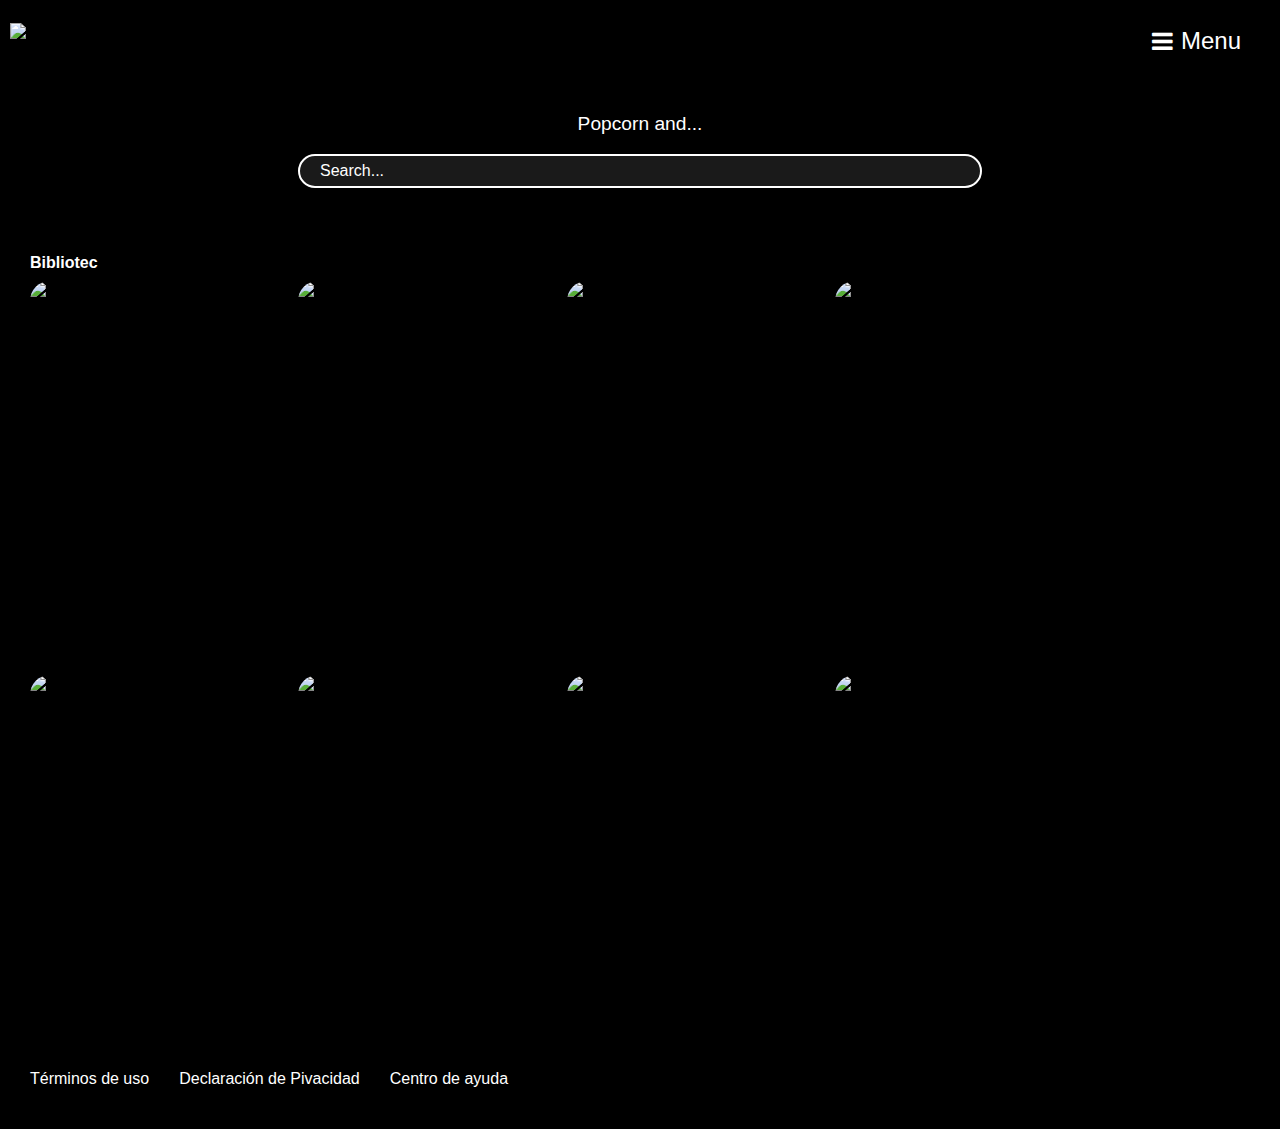
==== WebProyect/Epic/epicfilms.html @ b45090fa "feat: Maquetado epicfilms.html" ====
<!DOCTYPE html>
<html lang="en">
<head>
<meta charset="UTF-8">
<meta name="viewport" content="width=device-width, initial-scale=1.0">
<link rel="stylesheet" href="./css/header.css">
<link rel="stylesheet" href="./css/index.css">
<title></title>
</head>
<body>
<header class="header">
    <img class="header__img" src="/Users/jrod/Desktop/epic/WebProyect/images/epicfilms_blanco.png" alt="EpicFilms Logo">
    <div class="header__menu">
        <div class="header__menu--profile">
        <i class="fa fa-bars" aria-hidden="true"></i>
        <p>Menu</p>
        </div>
        <ul>
            <li><a href="#">Account</a></li>
            <li><a href="#">Favorites</a></li>
            <li><a href="#">Sing Out</a></li>
        </ul>
    </div>
</header>


<section class="searcher"> 
    <p class="searcher__title"> Popcorn and...</p>
    <input class="input" type="text" placeholder="Search...">
</section>

<h2 class="bibliotec_title">Bibliotec</h2>
<section class="carousel">
<div class="carousel__container">
    <div class="carousel-item">
        <img class="carousel-item__img"
            src="/Users/jrod/Desktop/epic films- index/el padrino.jpg"
            alt="El Padrino">
        <div class="carousel-item__details">
            <div>
                <img src="/Users/jrod/Desktop/epic/WebProyect/logos/play.png"alt="play">
                <img src="/Users/jrod/Desktop/epic/WebProyect/logos/favorite.png"alt="fav">
            </div>
            <p class="carousel-item__details--titile">El Padrino</p>
            <p class="carousel-item__details--subtitle">1972 +13 114 min</p>
        </div>
    </div>

    <div class="carousel-item">
        <img class="carousel-item__img"
            src="/Users/jrod/Desktop/epic films- index/el pianista.jpg"
            alt="El Pianista">
        <div class="carousel-item__details">
            <div>
                <img src="/Users/jrod/Desktop/epic/WebProyect/logos/play.png"alt="play">
                <img src="/Users/jrod/Desktop/epic/WebProyect/logos/favorite.png"alt="fav">
            </div>
            <p class="carousel-item__details--titile">El Pianista</p>
            <p class="carousel-item__details--subtitle">2002 16+ 118 min</p>
        </div>
    </div>


    <div class="carousel-item">
        <img class="carousel-item__img"
            src="/Users/jrod/Desktop/epic films- index/hombres de honor.jpg"
            alt="El Pianista">
        <div class="carousel-item__details">
            <div>
                <img src="/Users/jrod/Desktop/epic/WebProyect/logos/play.png"alt="play">
                <img src="/Users/jrod/Desktop/epic/WebProyect/logos/favorite.png"alt="fav">
            </div>
            <p class="carousel-item__details--titile">Hombres de Honor</p>
            <p class="carousel-item__details--subtitle">2000 16+ 120 min</p>
        </div>
    </div>


    <div class="carousel-item">
        <img class="carousel-item__img"
            src="/Users/jrod/Desktop/epic films- index/salvar al soldado ryan.jpg"
            alt="Salvar al Soldado Ryan">
        <div class="carousel-item__details">
            <div>
                <img src="/Users/jrod/Desktop/epic/WebProyect/logos/play.png"alt="play">
                <img src="/Users/jrod/Desktop/epic/WebProyect/logos/favorite.png"alt="fav">
            </div>
            <p class="carousel-item__details--titile">Salvar al Soldado Ryan</p>
            <p class="carousel-item__details--subtitle">1998 +13 140 min</p>
        </div>
    </div>
</section>

<section class="carousel">
    <div class="carousel__container">
        <div class="carousel-item">
            <img class="carousel-item__img"
                src="/Users/jrod/Desktop/epic films- index/titanic.jpg"
                alt="Titanic">
            <div class="carousel-item__details">
                <div>
                    <img src="/Users/jrod/Desktop/epic/WebProyect/logos/play.png"alt="play">
                    <img src="/Users/jrod/Desktop/epic/WebProyect/logos/favorite.png"alt="fav">
                </div>
                <p class="carousel-item__details--titile">Titanic</p>
                <p class="carousel-item__details--subtitle">1998 +7 114 min</p>
            </div>
        </div>

        <div class="carousel-item">
            <img class="carousel-item__img"
                src="/Users/jrod/Desktop/epic films- index/troya.jpg"
                alt="Troya">
            <div class="carousel-item__details">
                <div>
                    <img src="/Users/jrod/Desktop/epic/WebProyect/logos/play.png"alt="play">
                    <img src="/Users/jrod/Desktop/epic/WebProyect/logos/favorite.png"alt="fav">
                </div>
                <p class="carousel-item__details--titile">Troya</p>
                <p class="carousel-item__details--subtitle">2004 +13 118 min</p>
            </div>
        </div>


        <div class="carousel-item">
            <img class="carousel-item__img"
                src="/Users/jrod/Desktop/epic films- index/la milla verde.jpg"
                alt="La Milla Verde">
            <div class="carousel-item__details">
                <div>
                    <img src="/Users/jrod/Desktop/epic/WebProyect/logos/play.png"alt="play">
                    <img src="/Users/jrod/Desktop/epic/WebProyect/logos/favorite.png"alt="fav">
                </div>
                <p class="carousel-item__details--titile">La Milla verde</p>
                <p class="carousel-item__details--subtitle">1999 16+ 120 min</p>
            </div>
        </div>


        <div class="carousel-item">
            <img class="carousel-item__img"
                src="/Users/jrod/Desktop/epic films- index/braveheart.jpg"
                alt="BraveHeart">
            <div class="carousel-item__details">
                <div>
                    <img src="/Users/jrod/Desktop/epic/WebProyect/logos/play.png"alt="play">
                    <img src="/Users/jrod/Desktop/epic/WebProyect/logos/favorite.png"alt="fav">
                </div>
                    <p class="carousel-item__details--titile">BraveHeart</p>
                    <p class="carousel-item__details--subtitle">1995 16+ 140 min</p>
                </div>
            </div>
</section>
        <footer class="footer">
            <a href="#">Términos de uso</a>
            <a href="#">Declaración de Pivacidad</a>
            <a href="#">Centro de ayuda</a>
        </footer>
</body>
</html>
---- WebProyect/Epic/css/header.css ----
/*Mobile first*/
@import "https://stackpath.bootstrapcdn.com/font-awesome/4.7.0/css/font-awesome.min.css";

body {
    margin: 0px;
    background-color: black;
    font-family: 'Oswald', sans-serif;
}

.header {
    background-color: black;
    margin-top: 1px;
    width: 100%;
    height: 80px;
    display: flex;
    justify-content: space-between;
    align-items: center;
}

.header__img {
    width: 110px;
    margin-top: 0px;
    margin-left: 10px;
}

.header__menu {
    font-size: 1rem;
    margin-right: 80px;
    color: white;
}

.bibliotec_title {
    color: white;
    font-size: 1rem;
    position: absolute;
    padding-left: 30px;
    width: 100%;
}

/* related */

.header__menu ul {
    display: none;
    list-style: none;
    padding: 0px;
    position: absolute;
    width: 100px;
    text-align: right;
    margin: 0px 0px 0px -40px;
}
.header__menu:hover ul, ul:hover {
    display: block;
}

.header__menu li {
    margin: 10px 0px;
}

.header__menu li a{
    color: white;
}

.header__menu li a:hover {
    text-decoration: underline;
}

.header__menu--profile {
    margin-right: 8px;
    width: 40px;
    display: flex;
    align-items: center;
}

.header__menu--profile .fa-bars {
    margin-right: 8px;
    width: 40px;
}

.fa-bars {
    content: "\f0c9";
}

.header__menu--profile p {
    margin: 0px;
}

.searcher {
    margin-top: -40px;
    height: 200px;
    display: flex;
    flex-direction: column;
    justify-content: center;
    align-items: center;
}

.searcher__title {
    color: white;
    font-size: 1.2rem;
}

.input {
    background-color: rgba(255, 255, 255, 0.1);
    border: 2px solid white;
    border-radius: 20px;
    color: white;
    font-family: 'Oswald', sans-serif;
    font-size: 1rem;
    height: 30px;
    padding: 0px 20px;
    width: 50%;
    outline: none;
}

::placeholder {
    color: white;
}

.footer {
    display: flex;
    align-items: center;
    height: 100px;
    width: 100%;
}
.footer a {
    color: white;
    background-color: none;
    font-size: 1rem;
    cursor: pointer;
    padding-left: 30px;
    text-decoration: none;

}

.footer a:hover {
    text-decoration: underline;
}

@media only screen and (min-width:768px){
    .header__menu {
        font-size: 1.5rem;
    }
    .input {
        width: 50%;
    }
    .footer {
        display: flex;
        align-items: center;
        height: 100px;
        width: 100%;
    }
}
---- WebProyect/Epic/css/index.css ----
@import "https://stackpath.bootstrapcdn.com/font-awesome/4.7.0/css/font-awesome.min.css";

body {
    margin: 0px;
    background-color: black;
    font-family: 'Oswald', sans-serif;
}

.carousel {
    width: 100%;
    overflow: scroll;
    padding: 30px;
    position: relative;
}

.carousel__container {
    white-space: nowrap;
    margin: 10px 0px;
    padding-bottom: 10px;

}

.carousel-item {
    width: 254px;
    height: 300px;
    border-radius: 20px;
    overflow: hidden;
    margin-right: 10px;
    display: inline-block;
    cursor: pointer;
    transition: 450ms all;
    transform-origin: center left;
    position: relative;

}

.carousel-item:hover~.carousel-item {
    transform: translate3d(100px, 0, 0);
}

.carousel__container:hover.carousel-item {
    opacity: 0.3;
}

.carousel__container:hover.carousel-item:hover {
    transform: scale(1.5);
    opacity: 1;
}

.carousel-item__img {
    width: 254px;
    height: 300px;
    object-fit: cover;
}

.carousel-item__details {
    background: linear-gradient(to top, rgba(0, 0, 0, 0.9)0%, rgba(0, 0, 0, 0)100%);
    font-size: 10px;
    opacity: 0;
    transition: 450ms opacity;
    padding: 10px10px;
    position: absolute;
    top: 0;
    left: 0;
    right: 0;
    bottom: 0;

    display: flex;
    justify-content: flex-end;
    flex-direction: column;

}
.carousel-item__detailsimg{
height: 15px;
}
.carousel-item__detailsp{
    margin: 0px;
}

.carousel-item__details:hover {
    opacity: 1;
    color: white;
}
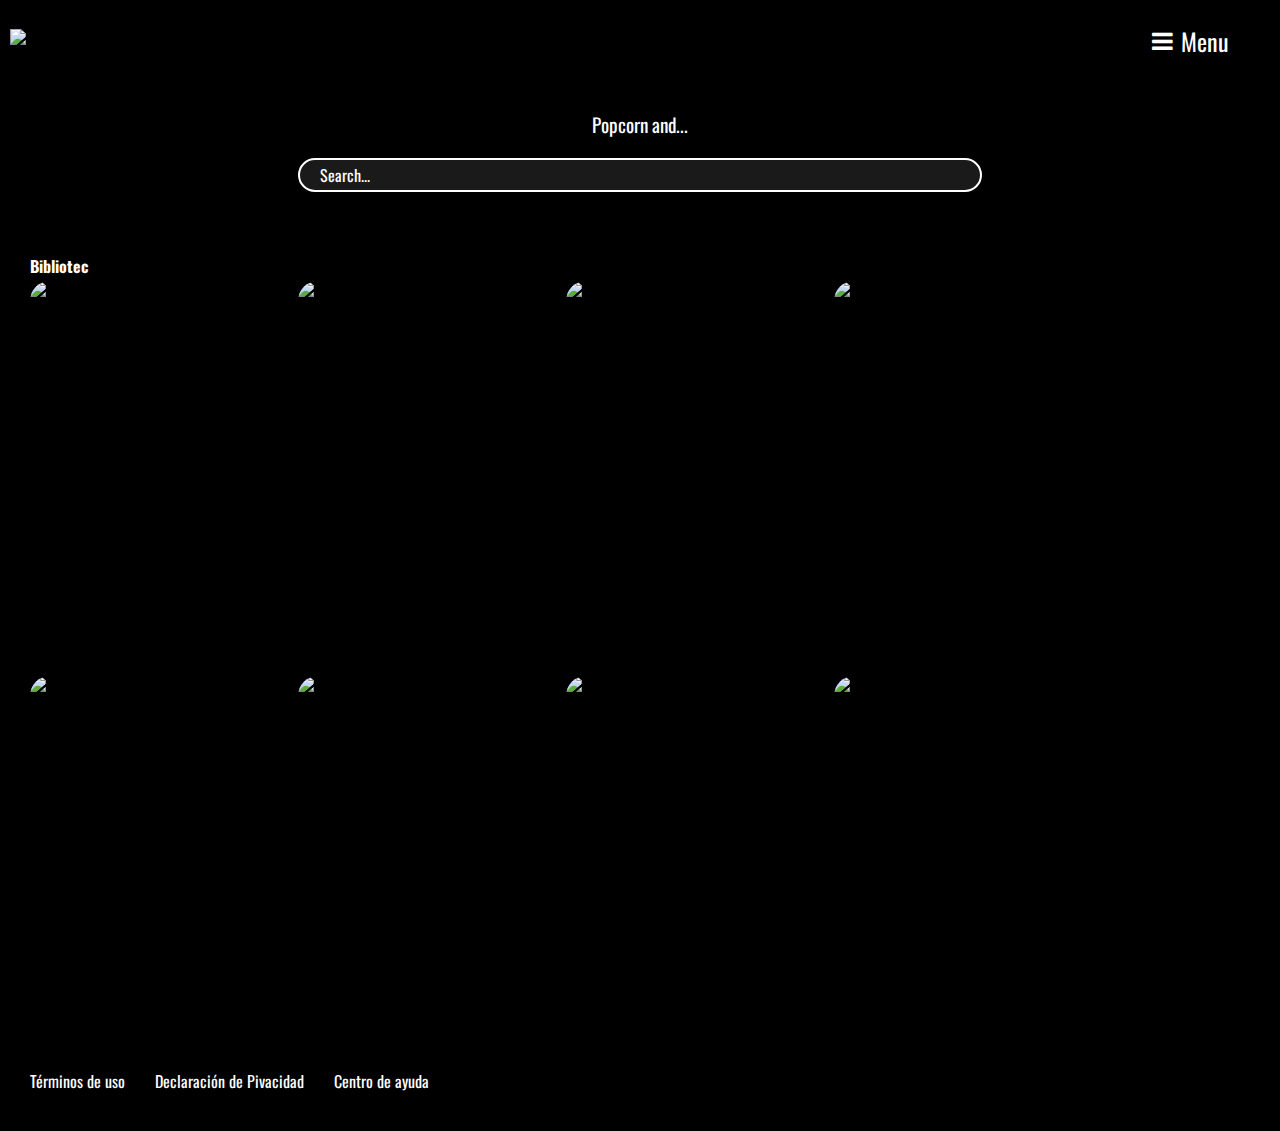
==== commit 6c92ba19: "feat: Inicio trailer.html - resto todo ok" ====
--- a/WebProyect/Epic/epicfilms.html
+++ b/WebProyect/Epic/epicfilms.html
@@ -5,6 +5,7 @@
 <meta name="viewport" content="width=device-width, initial-scale=1.0">
 <link rel="stylesheet" href="./css/header.css">
 <link rel="stylesheet" href="./css/index.css">
+<link href="https://fonts.googleapis.com/css2?family=Oswald:wght@400;700&display=swap" rel="stylesheet">
 <title></title>
 </head>
 <body>
--- a/WebProyect/Epic/css/header.css
+++ b/WebProyect/Epic/css/header.css
@@ -118,7 +118,7 @@
 .footer {
     display: flex;
     align-items: center;
-    height: 100px;
+    height: 50px;
     width: 100%;
 }
 .footer a {
@@ -142,6 +142,10 @@
     .input {
         width: 50%;
     }
+    .carousel-item {
+        width: 200px;
+        height: 250px;
+    }
     .footer {
         display: flex;
         align-items: center;
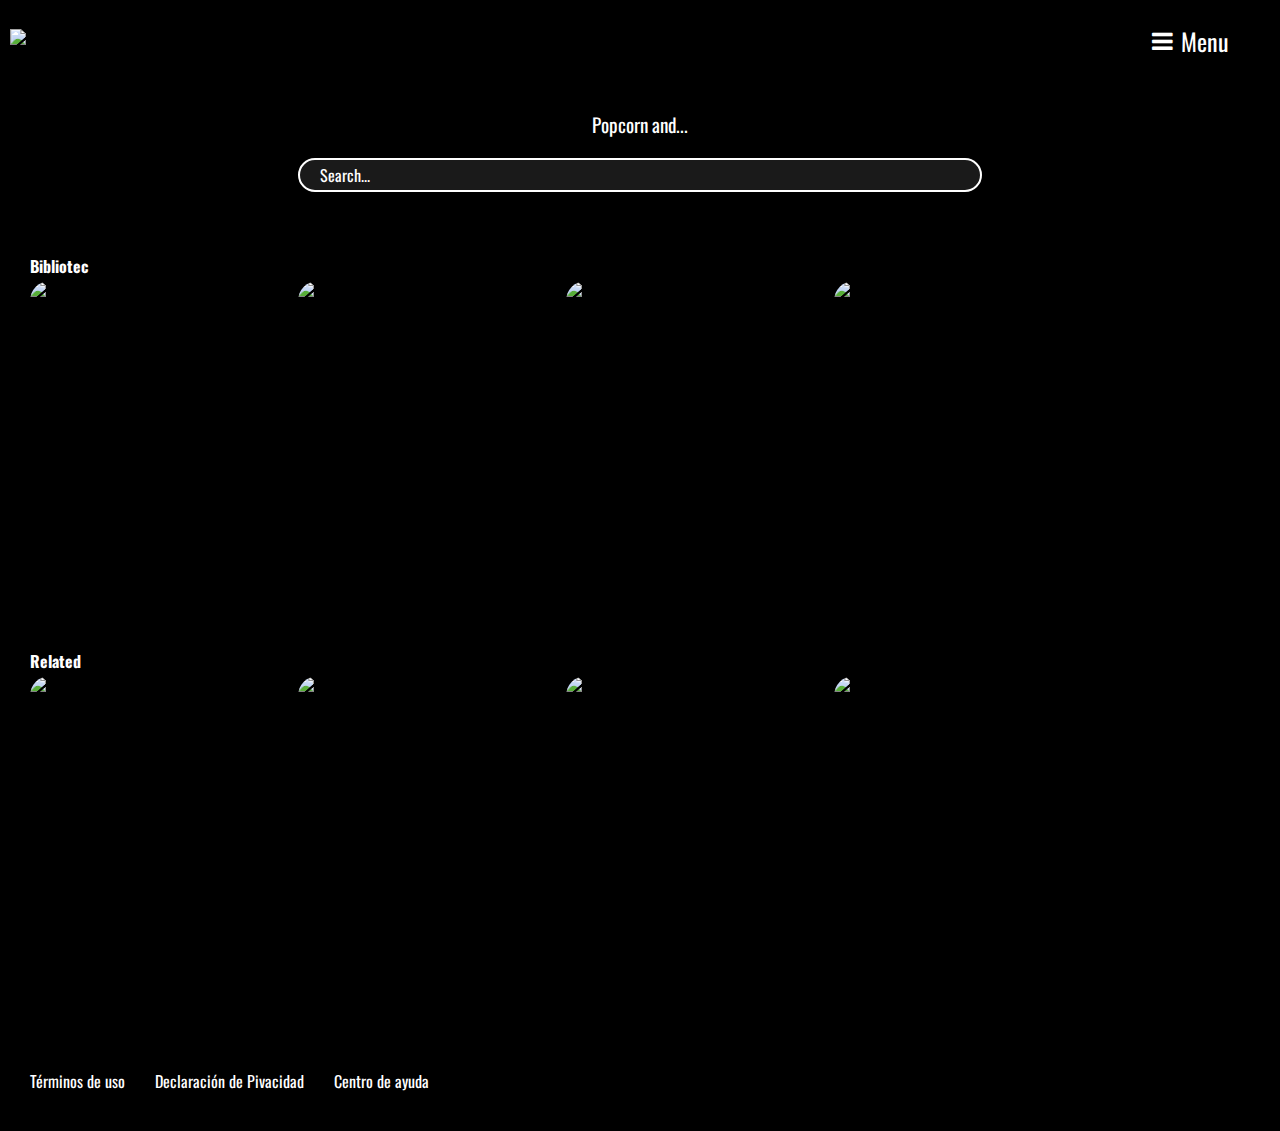
==== commit 03e1c01d: "Subo carpeta de imagenes y cambio path de cada img" ====
--- a/WebProyect/Epic/epicfilms.html
+++ b/WebProyect/Epic/epicfilms.html
@@ -19,7 +19,7 @@
         <ul>
             <li><a href="#">Account</a></li>
             <li><a href="#">Favorites</a></li>
-            <li><a href="#">Sing Out</a></li>
+            <li><a href="/Users/jrod/Desktop/epic/WebProyect/Epic/login.html">Sing Out</a></li>
         </ul>
     </div>
 </header>
@@ -35,11 +35,12 @@
 <div class="carousel__container">
     <div class="carousel-item">
         <img class="carousel-item__img"
-            src="/Users/jrod/Desktop/epic films- index/el padrino.jpg"
+            src="/Users/jrod/Desktop/epic/WebProyect/images-principal/el padrino.jpg"
             alt="El Padrino">
         <div class="carousel-item__details">
             <div>
-                <img src="/Users/jrod/Desktop/epic/WebProyect/logos/play.png"alt="play">
+                <a href="/Users/jrod/Desktop/epic/WebProyect/Epic/trailer.html">
+                    <img src="/Users/jrod/Desktop/epic/WebProyect/logos/play.png"alt="play"></a>
                 <img src="/Users/jrod/Desktop/epic/WebProyect/logos/favorite.png"alt="fav">
             </div>
             <p class="carousel-item__details--titile">El Padrino</p>
@@ -49,11 +50,12 @@
 
     <div class="carousel-item">
         <img class="carousel-item__img"
-            src="/Users/jrod/Desktop/epic films- index/el pianista.jpg"
+            src="/Users/jrod/Desktop/epic/WebProyect/images-principal/el pianista.jpg"
             alt="El Pianista">
         <div class="carousel-item__details">
             <div>
-                <img src="/Users/jrod/Desktop/epic/WebProyect/logos/play.png"alt="play">
+                <a href="/Users/jrod/Desktop/epic/WebProyect/Epic/trailer.html">
+                    <img src="/Users/jrod/Desktop/epic/WebProyect/logos/play.png"alt="play"></a>
                 <img src="/Users/jrod/Desktop/epic/WebProyect/logos/favorite.png"alt="fav">
             </div>
             <p class="carousel-item__details--titile">El Pianista</p>
@@ -64,11 +66,12 @@
 
     <div class="carousel-item">
         <img class="carousel-item__img"
-            src="/Users/jrod/Desktop/epic films- index/hombres de honor.jpg"
-            alt="El Pianista">
+            src="/Users/jrod/Desktop/epic/WebProyect/images-principal/hombres de honor.jpg"
+            alt="Hombres de hono">
         <div class="carousel-item__details">
             <div>
-                <img src="/Users/jrod/Desktop/epic/WebProyect/logos/play.png"alt="play">
+                <a href="/Users/jrod/Desktop/epic/WebProyect/Epic/trailer.html">
+                <img src="/Users/jrod/Desktop/epic/WebProyect/logos/play.png"alt="play"></a>
                 <img src="/Users/jrod/Desktop/epic/WebProyect/logos/favorite.png"alt="fav">
             </div>
             <p class="carousel-item__details--titile">Hombres de Honor</p>
@@ -79,11 +82,12 @@
 
     <div class="carousel-item">
         <img class="carousel-item__img"
-            src="/Users/jrod/Desktop/epic films- index/salvar al soldado ryan.jpg"
+            src="/Users/jrod/Desktop/epic/WebProyect/images-principal/salvar al soldado ryan.jpg"
             alt="Salvar al Soldado Ryan">
         <div class="carousel-item__details">
             <div>
-                <img src="/Users/jrod/Desktop/epic/WebProyect/logos/play.png"alt="play">
+                <a href="/Users/jrod/Desktop/epic/WebProyect/Epic/trailer.html">
+                    <img src="/Users/jrod/Desktop/epic/WebProyect/logos/play.png"alt="play"></a>
                 <img src="/Users/jrod/Desktop/epic/WebProyect/logos/favorite.png"alt="fav">
             </div>
             <p class="carousel-item__details--titile">Salvar al Soldado Ryan</p>
@@ -92,15 +96,18 @@
     </div>
 </section>
 
+<h2 class="bibliotec_title">Related</h2>
+
 <section class="carousel">
     <div class="carousel__container">
         <div class="carousel-item">
             <img class="carousel-item__img"
-                src="/Users/jrod/Desktop/epic films- index/titanic.jpg"
+                src="/Users/jrod/Desktop/epic/WebProyect/images-principal/titanic.jpg"
                 alt="Titanic">
             <div class="carousel-item__details">
                 <div>
-                    <img src="/Users/jrod/Desktop/epic/WebProyect/logos/play.png"alt="play">
+                    <a href="/Users/jrod/Desktop/epic/WebProyect/Epic/trailer.html">
+                        <img src="/Users/jrod/Desktop/epic/WebProyect/logos/play.png"alt="play"></a>>
                     <img src="/Users/jrod/Desktop/epic/WebProyect/logos/favorite.png"alt="fav">
                 </div>
                 <p class="carousel-item__details--titile">Titanic</p>
@@ -110,11 +117,12 @@
 
         <div class="carousel-item">
             <img class="carousel-item__img"
-                src="/Users/jrod/Desktop/epic films- index/troya.jpg"
+                src="/Users/jrod/Desktop/epic/WebProyect/images-principal/troya.jpg"
                 alt="Troya">
             <div class="carousel-item__details">
                 <div>
-                    <img src="/Users/jrod/Desktop/epic/WebProyect/logos/play.png"alt="play">
+                    <a href="/Users/jrod/Desktop/epic/WebProyect/Epic/trailer.html">
+                    <img src="/Users/jrod/Desktop/epic/WebProyect/logos/play.png"alt="play"></a>
                     <img src="/Users/jrod/Desktop/epic/WebProyect/logos/favorite.png"alt="fav">
                 </div>
                 <p class="carousel-item__details--titile">Troya</p>
@@ -125,11 +133,12 @@
 
         <div class="carousel-item">
             <img class="carousel-item__img"
-                src="/Users/jrod/Desktop/epic films- index/la milla verde.jpg"
+                src="/Users/jrod/Desktop/epic/WebProyect/images-principal/la milla verde.jpg"
                 alt="La Milla Verde">
             <div class="carousel-item__details">
                 <div>
-                    <img src="/Users/jrod/Desktop/epic/WebProyect/logos/play.png"alt="play">
+                    <a href="/Users/jrod/Desktop/epic/WebProyect/Epic/trailer.html">
+                        <img src="/Users/jrod/Desktop/epic/WebProyect/logos/play.png"alt="play"></a>
                     <img src="/Users/jrod/Desktop/epic/WebProyect/logos/favorite.png"alt="fav">
                 </div>
                 <p class="carousel-item__details--titile">La Milla verde</p>
@@ -140,11 +149,12 @@
 
         <div class="carousel-item">
             <img class="carousel-item__img"
-                src="/Users/jrod/Desktop/epic films- index/braveheart.jpg"
+                src="/Users/jrod/Desktop/epic/WebProyect/images-principal/braveheart.jpg"
                 alt="BraveHeart">
             <div class="carousel-item__details">
                 <div>
-                    <img src="/Users/jrod/Desktop/epic/WebProyect/logos/play.png"alt="play">
+                    <a href="/Users/jrod/Desktop/epic/WebProyect/Epic/trailer.html">
+                        <img src="/Users/jrod/Desktop/epic/WebProyect/logos/play.png"alt="play"></a>
                     <img src="/Users/jrod/Desktop/epic/WebProyect/logos/favorite.png"alt="fav">
                 </div>
                     <p class="carousel-item__details--titile">BraveHeart</p>
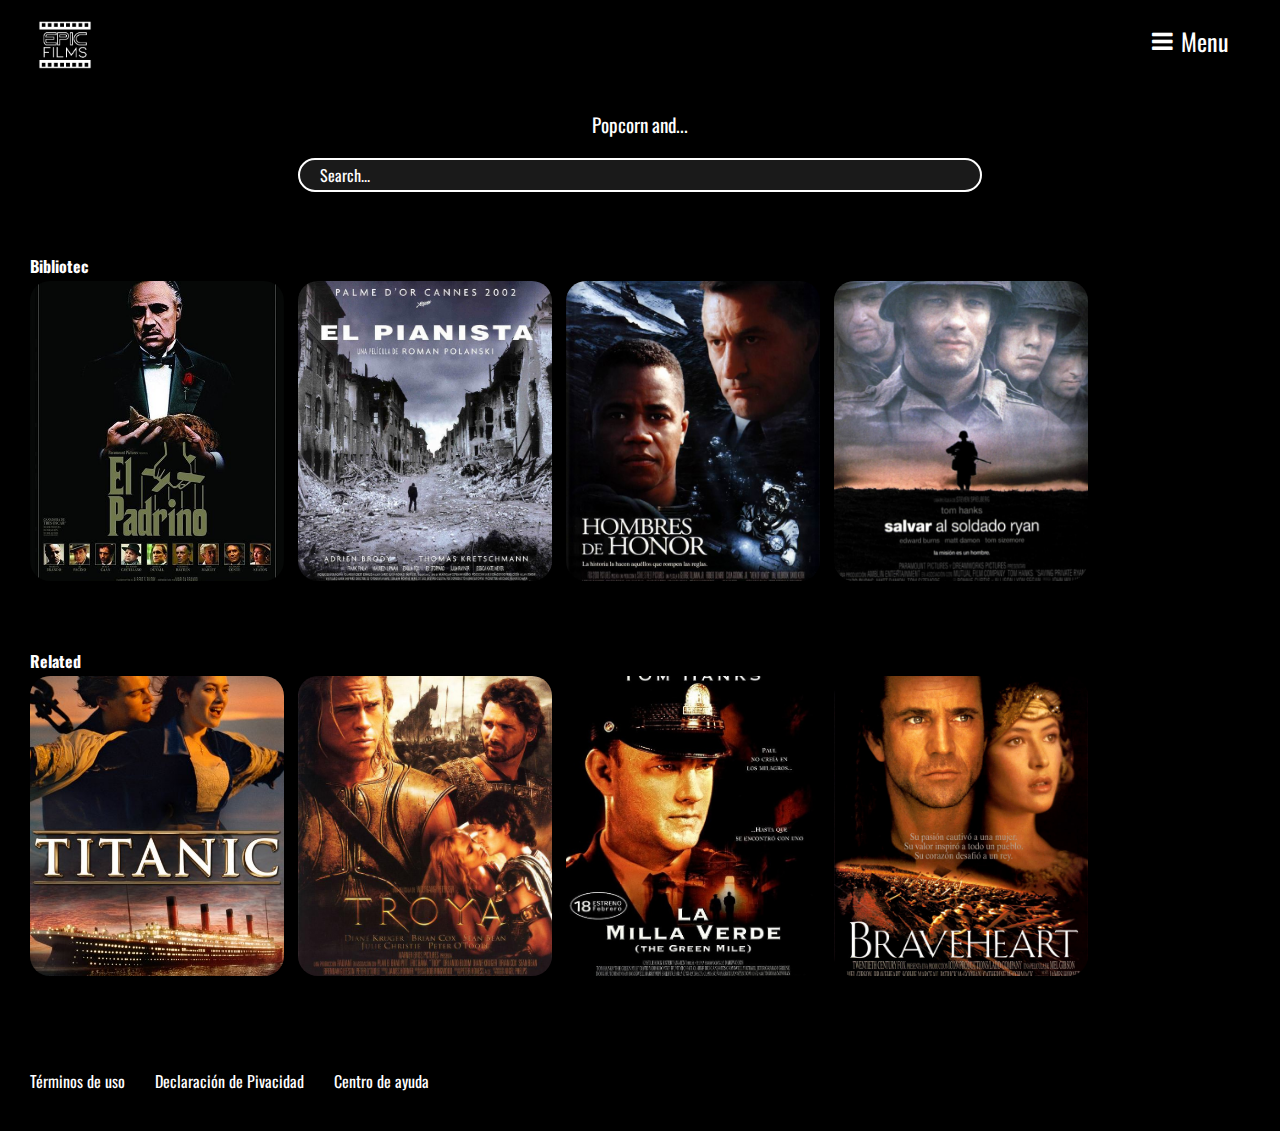
==== commit 50676a4e: "Corregidos enlaces de las imagenes - ruta relativa" ====
--- a/WebProyect/Epic/epicfilms.html
+++ b/WebProyect/Epic/epicfilms.html
@@ -10,7 +10,7 @@
 </head>
 <body>
 <header class="header">
-    <img class="header__img" src="/Users/jrod/Desktop/epic/WebProyect/images/epicfilms_blanco.png" alt="EpicFilms Logo">
+    <img class="header__img" src="../images/epicfilms_blanco.png" alt="EpicFilms Logo">
     <div class="header__menu">
         <div class="header__menu--profile">
         <i class="fa fa-bars" aria-hidden="true"></i>
@@ -35,7 +35,7 @@
 <div class="carousel__container">
     <div class="carousel-item">
         <img class="carousel-item__img"
-            src="/Users/jrod/Desktop/epic/WebProyect/images-principal/el padrino.jpg"
+            src="../images-principal/el padrino.jpg"
             alt="El Padrino">
         <div class="carousel-item__details">
             <div>
@@ -50,7 +50,7 @@
 
     <div class="carousel-item">
         <img class="carousel-item__img"
-            src="/Users/jrod/Desktop/epic/WebProyect/images-principal/el pianista.jpg"
+            src="../images-principal/el pianista.jpg"
             alt="El Pianista">
         <div class="carousel-item__details">
             <div>
@@ -66,7 +66,7 @@
 
     <div class="carousel-item">
         <img class="carousel-item__img"
-            src="/Users/jrod/Desktop/epic/WebProyect/images-principal/hombres de honor.jpg"
+            src="../images-principal/hombres de honor.jpg"
             alt="Hombres de hono">
         <div class="carousel-item__details">
             <div>
@@ -82,7 +82,7 @@
 
     <div class="carousel-item">
         <img class="carousel-item__img"
-            src="/Users/jrod/Desktop/epic/WebProyect/images-principal/salvar al soldado ryan.jpg"
+            src="../images-principal/salvar al soldado ryan.jpg"
             alt="Salvar al Soldado Ryan">
         <div class="carousel-item__details">
             <div>
@@ -102,7 +102,7 @@
     <div class="carousel__container">
         <div class="carousel-item">
             <img class="carousel-item__img"
-                src="/Users/jrod/Desktop/epic/WebProyect/images-principal/titanic.jpg"
+                src="../images-principal/titanic.jpg"
                 alt="Titanic">
             <div class="carousel-item__details">
                 <div>
@@ -117,7 +117,7 @@
 
         <div class="carousel-item">
             <img class="carousel-item__img"
-                src="/Users/jrod/Desktop/epic/WebProyect/images-principal/troya.jpg"
+                src="../images-principal/troya.jpg"
                 alt="Troya">
             <div class="carousel-item__details">
                 <div>
@@ -133,7 +133,7 @@
 
         <div class="carousel-item">
             <img class="carousel-item__img"
-                src="/Users/jrod/Desktop/epic/WebProyect/images-principal/la milla verde.jpg"
+                src="../images-principal/la milla verde.jpg"
                 alt="La Milla Verde">
             <div class="carousel-item__details">
                 <div>
@@ -149,7 +149,7 @@
 
         <div class="carousel-item">
             <img class="carousel-item__img"
-                src="/Users/jrod/Desktop/epic/WebProyect/images-principal/braveheart.jpg"
+                src="../images-principal/braveheart.jpg"
                 alt="BraveHeart">
             <div class="carousel-item__details">
                 <div>
